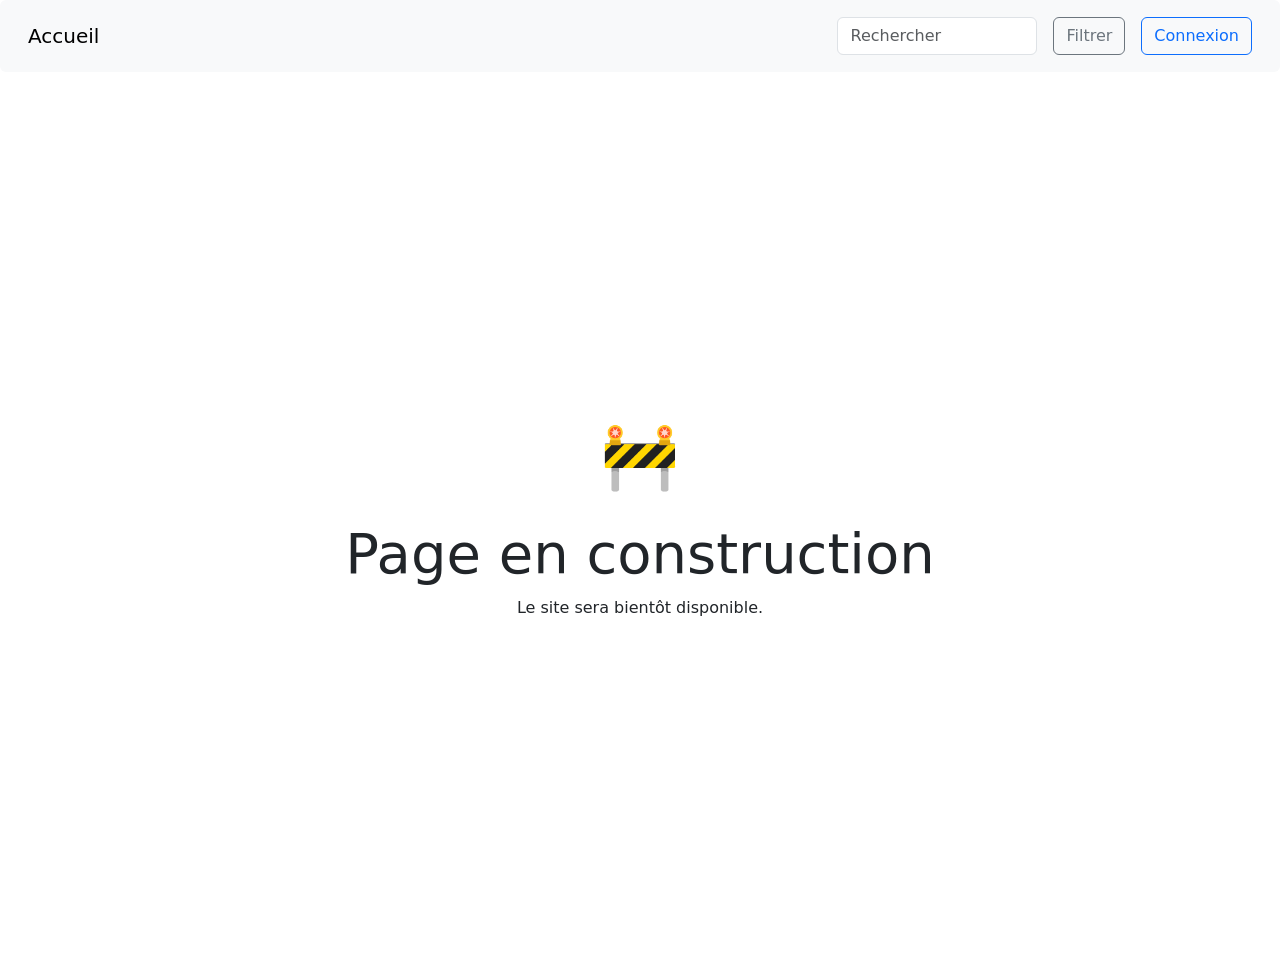
==== index.html @ 8c68a60f "Ajout de la page d'accueil en construction" ====
<!DOCTYPE html>
<html lang="fr">
<head>
    <meta charset="UTF-8">
    <meta name="viewport" content="width=device-width, initial-scale=1.0">
    <title>Proxima News</title>
    <link href="https://cdn.jsdelivr.net/npm/bootstrap@5.3.8/dist/css/bootstrap.min.css" rel="stylesheet" integrity="sha384-sRIl4kxILFvY47J16cr9ZwB07vP4J8+LH7qKQnuqIAvNWLzeN8tE5YBujZqJLB" crossorigin="anonymous">
    <link rel="stylesheet" href="css/header.css">
    <link rel="stylesheet" href="css/index.css">
</head>
<body>
    <div class="construction-container">
        <div class="construction-content">
            <div class="construction-icon">🚧</div>
            <h1 class="display-4">Page en construction</h1>
            <p>Le site sera bientôt disponible.</p>
        </div>
    </div>

    <!-- Importation -->
    <script src="https://cdn.jsdelivr.net/npm/bootstrap@5.3.8/dist/js/bootstrap.bundle.min.js" integrity="sha384-8y3rcPP7GbYasOSR8Ip/LGOY348YlIdm0lLDvFVlw2x/0jgT/aWprV2RO6ZR1OoX" crossorigin="anonymous"></script>
    <script src="JavaScript/header.js"></script>
</body>
</html>
---- css/header.css ----
.burger-dropdown {
    position: relative;
    display: inline-block;
}
.burger-menu {
    position: absolute;
    top: 100%;
    right: 0;
    background: white;
    border: 1px solid #ddd;
    border-radius: 4px;
    min-width: 150px;
    box-shadow: 0 2px 8px rgba(0,0,0,0.1);
    z-index: 1000;
    display: none;
}
.burger-menu.show {
    display: block;
}

.burger-menu ul {
    margin: 0;
    padding: 0;
    list-style: none;
}

.burger-menu a {
    display: block;
    padding: 8px 16px;
    text-decoration: none;
    color: #333;
}

.burger-menu a:hover {
    background-color: #f5f5f5;
}
---- css/index.css ----
.construction-container {
    min-height: 100vh;
    display: flex;
    align-items: center;
    justify-content: center;
}

.construction-content {
    text-align: center;
    padding: 2rem;
}

.construction-icon {
    font-size: 4rem;
    margin-bottom: 1rem;
}
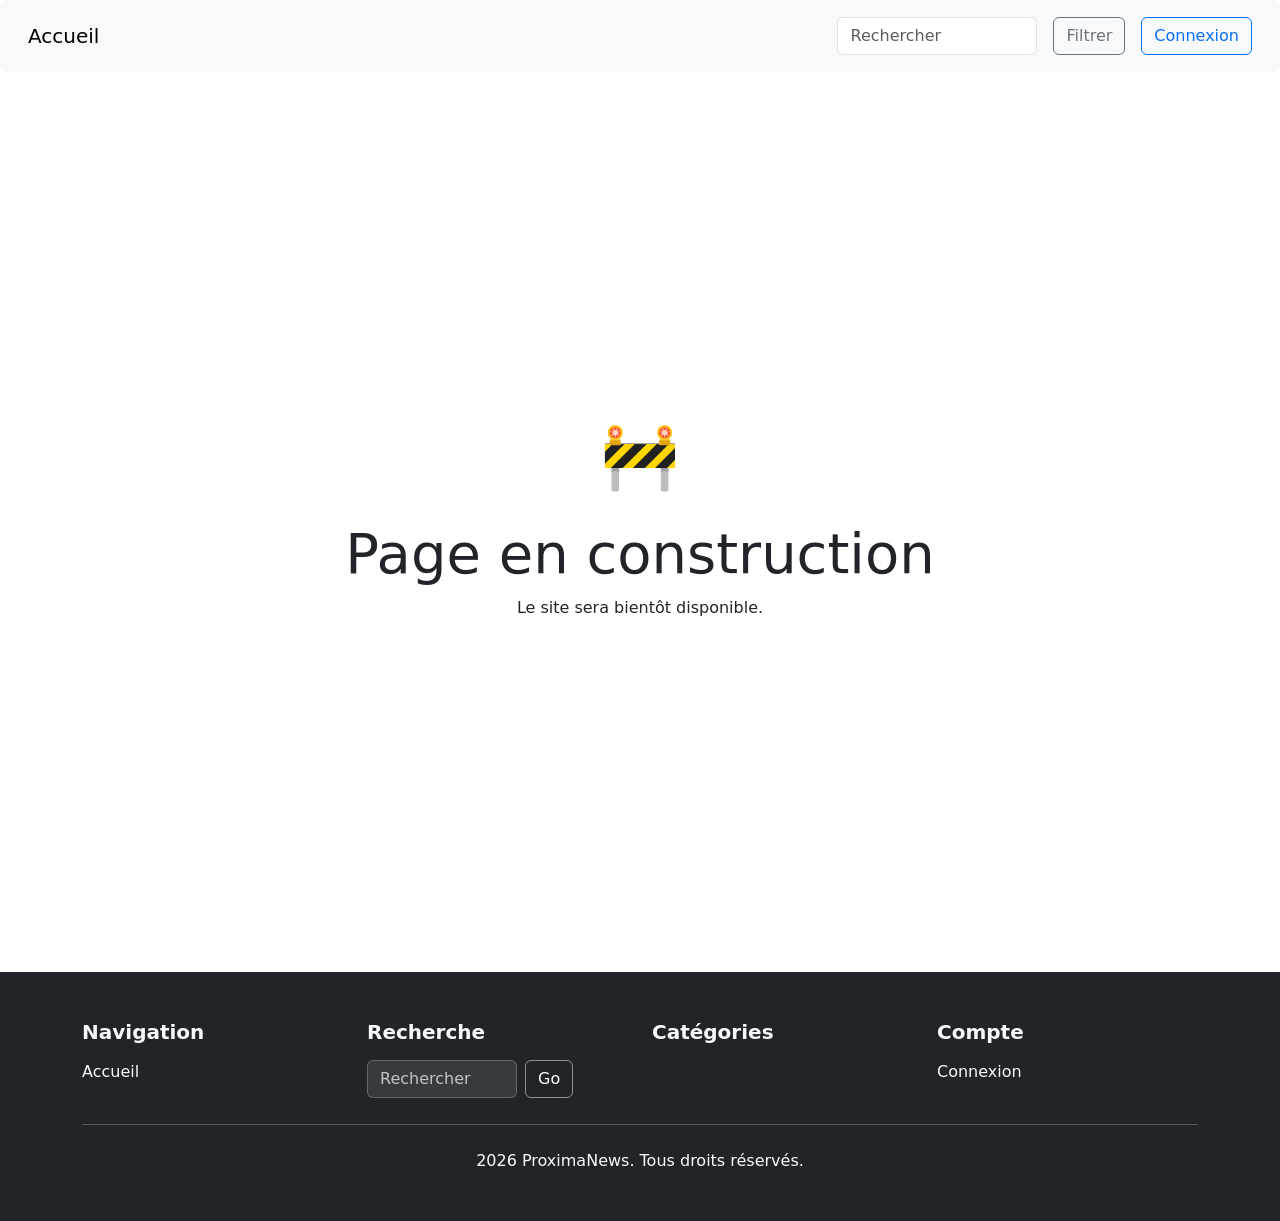
==== commit 1b28fd92: "Ajout du footer" ====
--- a/index.html
+++ b/index.html
@@ -4,21 +4,25 @@
     <meta charset="UTF-8">
     <meta name="viewport" content="width=device-width, initial-scale=1.0">
     <title>Proxima News</title>
-    <link href="https://cdn.jsdelivr.net/npm/bootstrap@5.3.8/dist/css/bootstrap.min.css" rel="stylesheet" integrity="sha384-sRIl4kxILFvY47J16cr9ZwB07vP4J8+LH7qKQnuqIAvNWLzeN8tE5YBujZqJLB" crossorigin="anonymous">
+    <link href="https://cdn.jsdelivr.net/npm/bootstrap@5.3.8/dist/css/bootstrap.min.css" rel="stylesheet" integrity="sha384-sRIl4kxILFvY47J16cr9ZwB07vP4J8+LH7qKQnuqkuIAvNWLzeN8tE5YBujZqJLB" crossorigin="anonymous">
     <link rel="stylesheet" href="css/header.css">
+    <link rel="stylesheet" href="css/footer.css">
     <link rel="stylesheet" href="css/index.css">
 </head>
 <body>
-    <div class="construction-container">
-        <div class="construction-content">
-            <div class="construction-icon">🚧</div>
-            <h1 class="display-4">Page en construction</h1>
-            <p>Le site sera bientôt disponible.</p>
+    <main>
+        <div class="construction-container">
+            <div class="construction-content">
+                <div class="construction-icon">🚧</div>
+                <h1 class="display-4">Page en construction</h1>
+                <p>Le site sera bientôt disponible.</p>
+            </div>
         </div>
-    </div>
+    </main>
 
     <!-- Importation -->
     <script src="https://cdn.jsdelivr.net/npm/bootstrap@5.3.8/dist/js/bootstrap.bundle.min.js" integrity="sha384-8y3rcPP7GbYasOSR8Ip/LGOY348YlIdm0lLDvFVlw2x/0jgT/aWprV2RO6ZR1OoX" crossorigin="anonymous"></script>
     <script src="JavaScript/header.js"></script>
+    <script src="JavaScript/footer.js"></script>
 </body>
 </html>
--- a/css/footer.css
+++ b/css/footer.css
@@ -0,0 +1,38 @@
+.footer {
+    margin-top: auto;
+}
+
+.footer a:hover {
+    text-decoration: underline;
+}
+
+.footer h5 {
+    margin-bottom: 1rem;
+    font-weight: bold;
+}
+
+.footer .form-control {
+    background-color: rgba(255, 255, 255, 0.1);
+    border: 1px solid rgba(255, 255, 255, 0.3);
+    color: white;
+}
+
+.footer .form-control::placeholder {
+    color: rgba(255, 255, 255, 0.7);
+}
+
+.footer .form-control:focus {
+    background-color: rgba(255, 255, 255, 0.2);
+    border-color: rgba(255, 255, 255, 0.5);
+    color: white;
+}
+
+.footer .btn-outline-light {
+    border-color: rgba(255, 255, 255, 0.5);
+    color: white;
+}
+
+.footer .btn-outline-light:hover {
+    background-color: rgba(255, 255, 255, 0.1);
+    border-color: white;
+}
--- a/css/index.css
+++ b/css/index.css
@@ -1,3 +1,13 @@
+body {
+    min-height: 100vh;
+    display: flex;
+    flex-direction: column;
+}
+
+main {
+    flex: 1;
+}
+
 .construction-container {
     min-height: 100vh;
     display: flex;
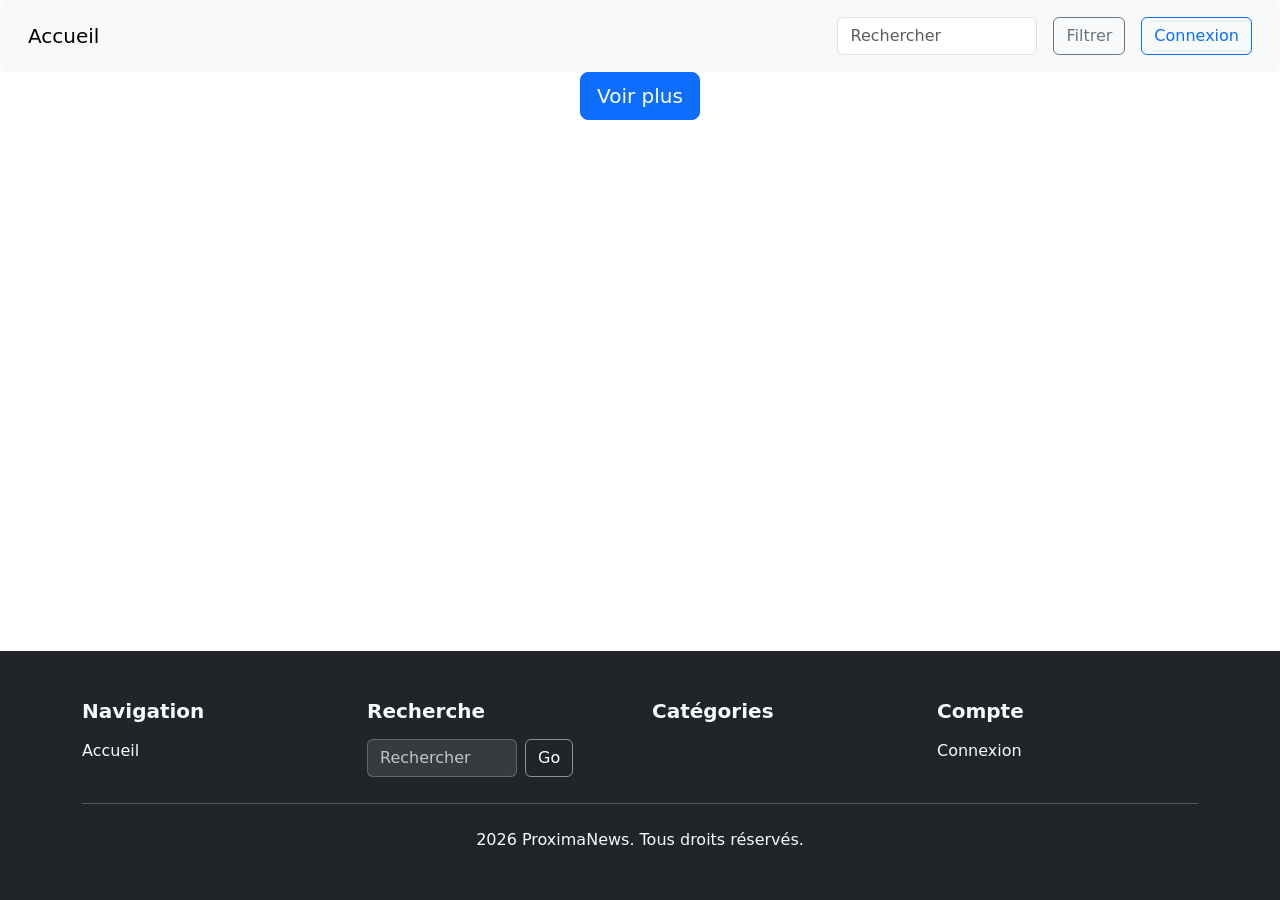
==== commit f548a2ac: "Ajout de l'affichage de tous les articles sur la page d'accueil" ====
--- a/index.html
+++ b/index.html
@@ -11,18 +11,21 @@
 </head>
 <body>
     <main>
-        <div class="construction-container">
-            <div class="construction-content">
-                <div class="construction-icon">🚧</div>
-                <h1 class="display-4">Page en construction</h1>
-                <p>Le site sera bientôt disponible.</p>
-            </div>
+    <div class="articles">
+        <div class="row" id="articles_section">
+        <!-- Les articles s'insèrent ici -->
         </div>
+        <div class="text-center mb-4">
+            <button class="btn btn-primary btn-lg" id="voir_plus" onclick="scrapingArticles()">Voir plus</button>
+        </div>
+    </div>
     </main>
 
     <!-- Importation -->
     <script src="https://cdn.jsdelivr.net/npm/bootstrap@5.3.8/dist/js/bootstrap.bundle.min.js" integrity="sha384-8y3rcPP7GbYasOSR8Ip/LGOY348YlIdm0lLDvFVlw2x/0jgT/aWprV2RO6ZR1OoX" crossorigin="anonymous"></script>
     <script src="JavaScript/header.js"></script>
+    <script src="JavaScript/scaping_article.js"></script>
     <script src="JavaScript/footer.js"></script>
+
 </body>
 </html>
--- a/css/index.css
+++ b/css/index.css
@@ -6,21 +6,12 @@
 
 main {
     flex: 1;
+    padding-right: 3%;
+    padding-left: 3%
 }
 
-.construction-container {
-    min-height: 100vh;
-    display: flex;
-    align-items: center;
-    justify-content: center;
-}
-
-.construction-content {
-    text-align: center;
-    padding: 2rem;
-}
-
-.construction-icon {
-    font-size: 4rem;
-    margin-bottom: 1rem;
+.article-img-top {
+    width: 100%;
+    height: 200px;
+    object-fit: cover;
 }
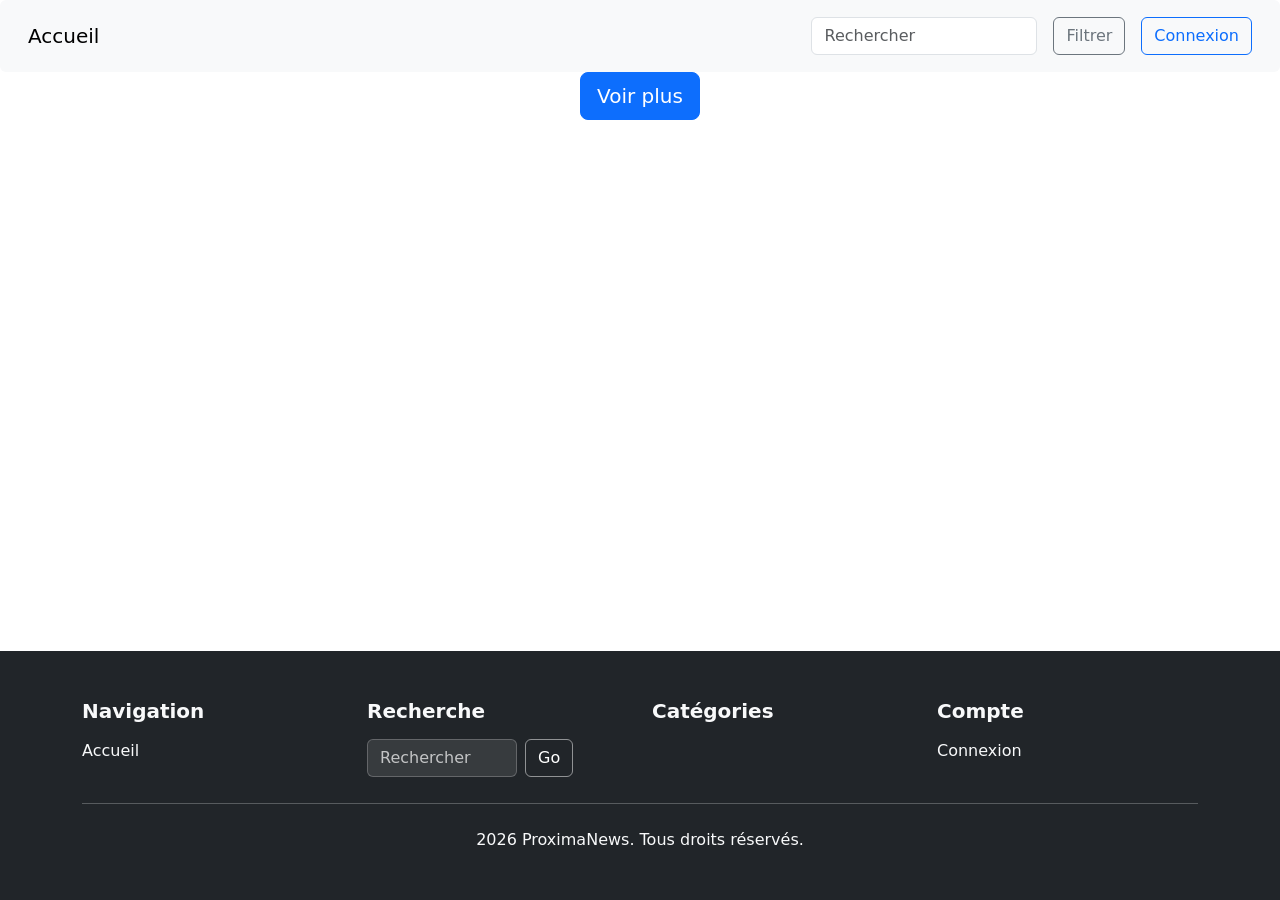
==== commit 1381ecfc: "Réparation de la barre de recherche" ====
--- a/index.html
+++ b/index.html
@@ -5,6 +5,7 @@
     <meta name="viewport" content="width=device-width, initial-scale=1.0">
     <title>Proxima News</title>
     <link href="https://cdn.jsdelivr.net/npm/bootstrap@5.3.8/dist/css/bootstrap.min.css" rel="stylesheet" integrity="sha384-sRIl4kxILFvY47J16cr9ZwB07vP4J8+LH7qKQnuqkuIAvNWLzeN8tE5YBujZqJLB" crossorigin="anonymous">
+    <link rel="stylesheet" href="https://cdn.jsdelivr.net/npm/bootstrap-icons@1.11.0/font/bootstrap-icons.css">
     <link rel="stylesheet" href="css/header.css">
     <link rel="stylesheet" href="css/footer.css">
     <link rel="stylesheet" href="css/index.css">
@@ -13,10 +14,10 @@
     <main>
     <div class="articles">
         <div class="row" id="articles_section">
-        <!-- Les articles s'insèrent ici -->
+        <!-- Les articles s'ajoutent ici -->
         </div>
         <div class="text-center mb-4">
-            <button class="btn btn-primary btn-lg" id="voir_plus" onclick="scrapingArticles()">Voir plus</button>
+            <button class="btn btn-primary btn-lg" id="voir_plus">Voir plus</button>
         </div>
     </div>
     </main>
@@ -24,7 +25,9 @@
     <!-- Importation -->
     <script src="https://cdn.jsdelivr.net/npm/bootstrap@5.3.8/dist/js/bootstrap.bundle.min.js" integrity="sha384-8y3rcPP7GbYasOSR8Ip/LGOY348YlIdm0lLDvFVlw2x/0jgT/aWprV2RO6ZR1OoX" crossorigin="anonymous"></script>
     <script src="JavaScript/header.js"></script>
-    <script src="JavaScript/scaping_article.js"></script>
+    <script type="module" src="JavaScript/scaping_article.js"></script>
+    <script type="module" src="JavaScript/redirect.js"></script>
+    <script type="module" src="JavaScript/research.js"></script>
     <script src="JavaScript/footer.js"></script>
 
 </body>
--- a/css/index.css
+++ b/css/index.css
@@ -14,4 +14,12 @@
     width: 100%;
     height: 200px;
     object-fit: cover;
+}
+
+.star-btn {
+    transition: all 0.3s ease;
+}
+
+.star-btn:hover {
+    transform: scale(1.2);
 }
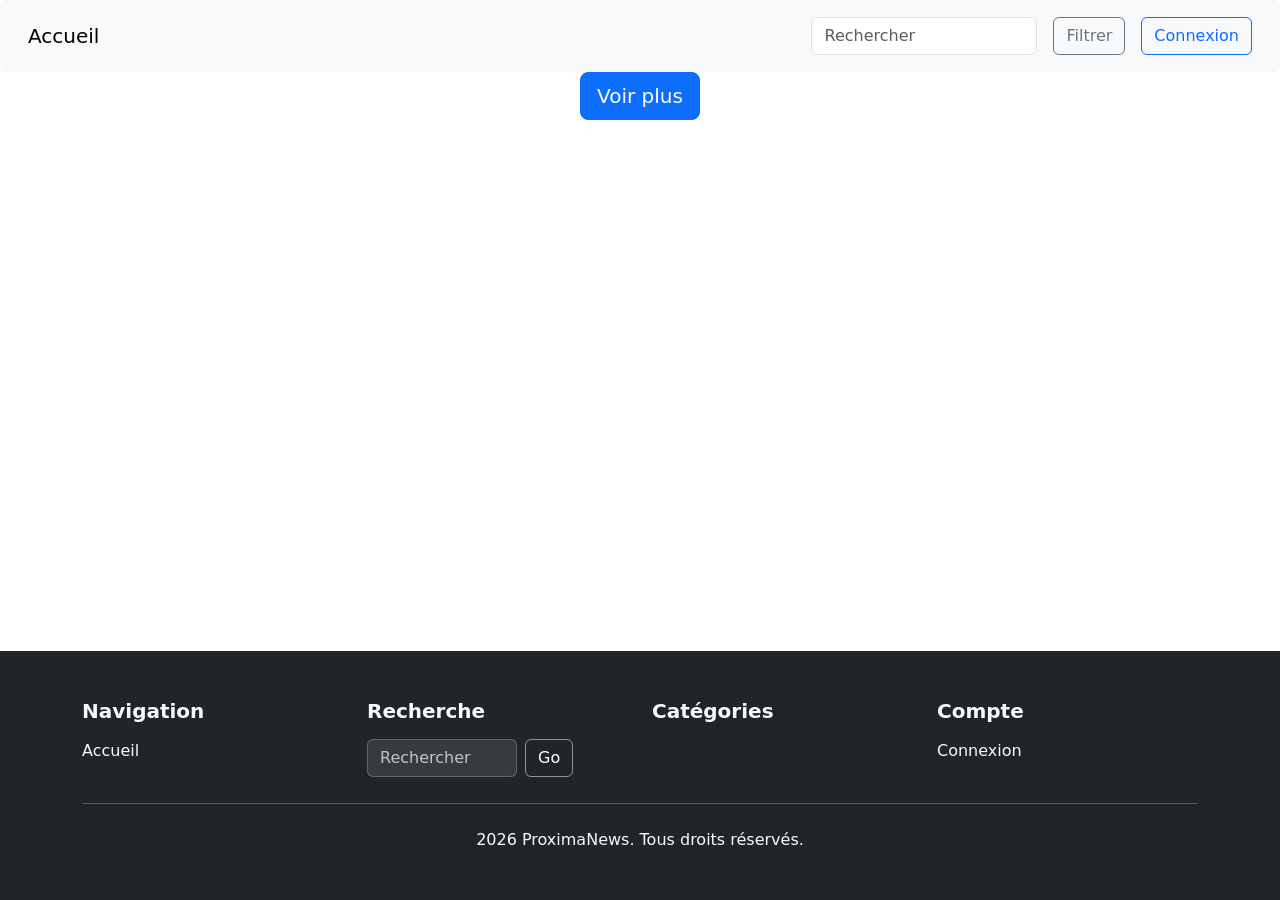
==== commit fec764ae: "Ajout de catégories et la possibilité de recherche avec ces catégories Co-authored-by: Copilot <copi" ====
--- a/index.html
+++ b/index.html
@@ -24,7 +24,7 @@
 
     <!-- Importation -->
     <script src="https://cdn.jsdelivr.net/npm/bootstrap@5.3.8/dist/js/bootstrap.bundle.min.js" integrity="sha384-8y3rcPP7GbYasOSR8Ip/LGOY348YlIdm0lLDvFVlw2x/0jgT/aWprV2RO6ZR1OoX" crossorigin="anonymous"></script>
-    <script src="JavaScript/header.js"></script>
+    <script type="module" src="JavaScript/header.js"></script>
     <script type="module" src="JavaScript/scaping_article.js"></script>
     <script type="module" src="JavaScript/redirect.js"></script>
     <script type="module" src="JavaScript/research.js"></script>
--- a/css/header.css
+++ b/css/header.css
@@ -7,12 +7,14 @@
     top: 100%;
     right: 0;
     background: white;
-    border: 1px solid #ddd;
-    border-radius: 4px;
-    min-width: 150px;
-    box-shadow: 0 2px 8px rgba(0,0,0,0.1);
+    border: 1px solid #dee2e6;
+    border-radius: 6px;
+    min-width: 180px;
+    box-shadow: 0 4px 12px rgba(0, 0, 0, 0.15);
     z-index: 1000;
     display: none;
+    margin-top: 8px;
+    overflow: hidden;
 }
 .burger-menu.show {
     display: block;
@@ -24,13 +26,27 @@
     list-style: none;
 }
 
-.burger-menu a {
-    display: block;
-    padding: 8px 16px;
+.burger-menu button {
+    padding: 10px 16px !important;
     text-decoration: none;
     color: #333;
+    transition: all 0.2s ease;
+    border: none !important;
+    border-bottom: 1px solid #f0f0f0 !important;
+    font-size: 0.95rem;
 }
 
-.burger-menu a:hover {
-    background-color: #f5f5f5;
+.burger-menu button:last-child {
+    border-bottom: none !important;
+}
+
+.burger-menu button:hover {
+    background-color: #f8f9fa;
+    color: #0d6efd;
+    font-weight: 500;
+}
+
+.burger-menu button:active {
+    background-color: #e7f1ff;
+    color: #0d6efd;
 }
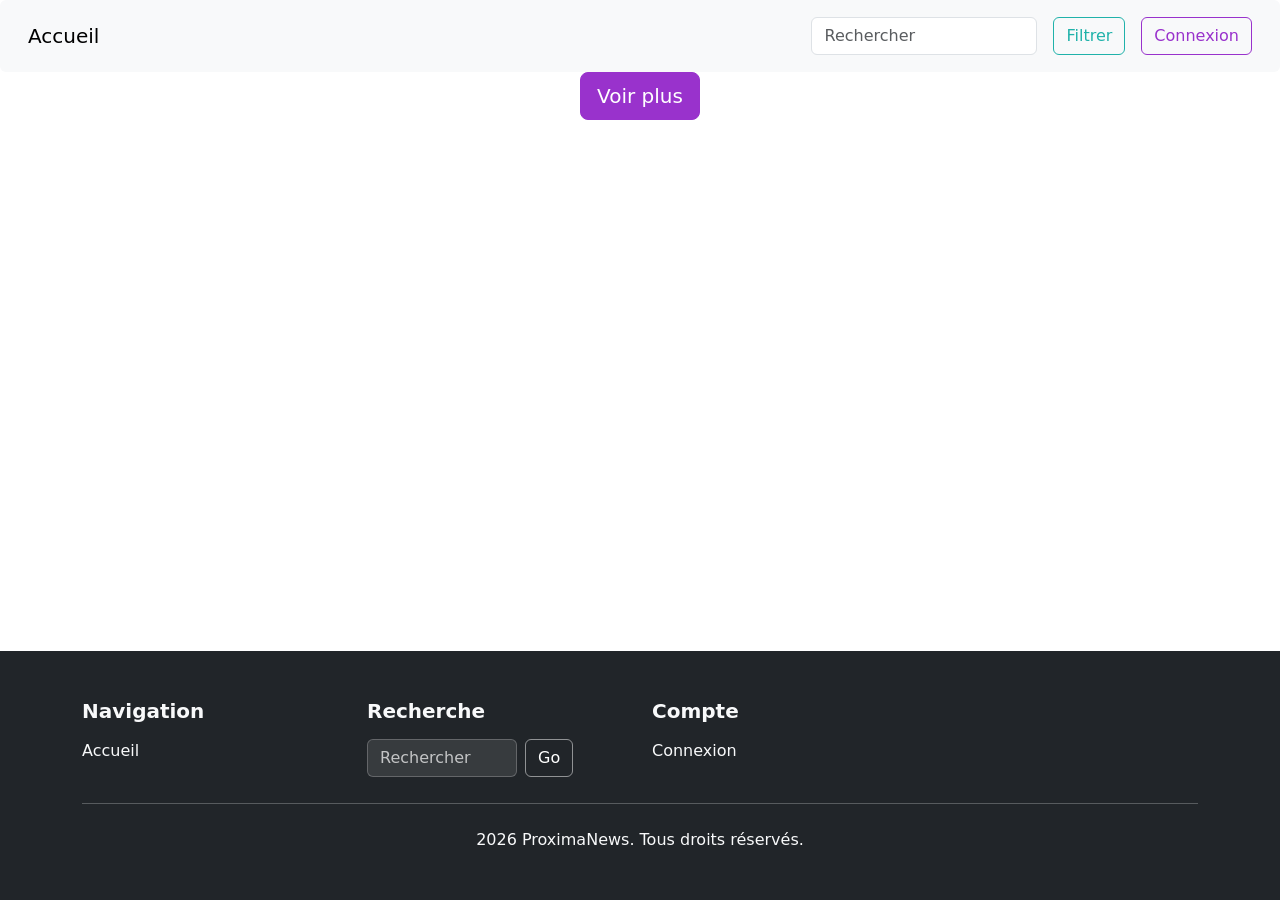
==== commit 3ac02a61: "Ajout du système de connexion et de favoris. (BDD en JSON)" ====
--- a/index.html
+++ b/index.html
@@ -28,6 +28,7 @@
     <script type="module" src="JavaScript/scaping_article.js"></script>
     <script type="module" src="JavaScript/redirect.js"></script>
     <script type="module" src="JavaScript/research.js"></script>
+    <script src="JavaScript/auth.js"></script>
     <script src="JavaScript/footer.js"></script>
 
 </body>
--- a/css/header.css
+++ b/css/header.css
@@ -2,6 +2,7 @@
     position: relative;
     display: inline-block;
 }
+
 .burger-menu {
     position: absolute;
     top: 100%;
@@ -16,6 +17,7 @@
     margin-top: 8px;
     overflow: hidden;
 }
+
 .burger-menu.show {
     display: block;
 }
@@ -27,26 +29,49 @@
 }
 
 .burger-menu button {
-    padding: 10px 16px !important;
+    padding: 10px 16px;
     text-decoration: none;
     color: #333;
     transition: all 0.2s ease;
-    border: none !important;
-    border-bottom: 1px solid #f0f0f0 !important;
+    border: none;
+    border-bottom: 1px solid #f0f0f0;
     font-size: 0.95rem;
 }
 
 .burger-menu button:last-child {
-    border-bottom: none !important;
+    border-bottom: none;
 }
 
 .burger-menu button:hover {
-    background-color: #f8f9fa;
-    color: #0d6efd;
+    background-color: #e7f1ff;
+    color: #20B2AA;
     font-weight: 500;
+    border-color: #20B2AA;
 }
 
 .burger-menu button:active {
     background-color: #e7f1ff;
-    color: #0d6efd;
+    color: #20B2AA;
+}
+
+#Accueil {
+    transition: all 0.3s ease;
+}
+
+#Accueil:hover {
+    transform: scale(1.2);
+}
+
+/* Custom Filtrer button styling */
+.btn-filtrer {
+    color: #20B2AA;
+    border-color: #20B2AA;
+    transition: all 0.3s ease;
+}
+
+.btn-filtrer:hover {
+    background-color: #20B2AA;
+    border-color: #20B2AA;
+    color: white;
+    transform: scale(1.05);
 }
--- a/css/index.css
+++ b/css/index.css
@@ -22,4 +22,28 @@
 
 .star-btn:hover {
     transform: scale(1.2);
-}+}
+
+.btn-primary {
+    transition: all 0.3s ease;
+    background-color: #9932CC;
+    border-color: #9932CC;
+}
+
+.btn-primary:hover {
+    background-color: #9932CC;
+    border-color: #9932CC;
+    transform: scale(1.05);
+}
+
+.btn-outline-primary {
+    color: #9932CC;
+    border-color: #9932CC;
+    transition: all 0.3s ease;
+}
+
+.btn-outline-primary:hover {
+    background-color: #9932CC;
+    border-color: #9932CC;
+    color: white;
+}
